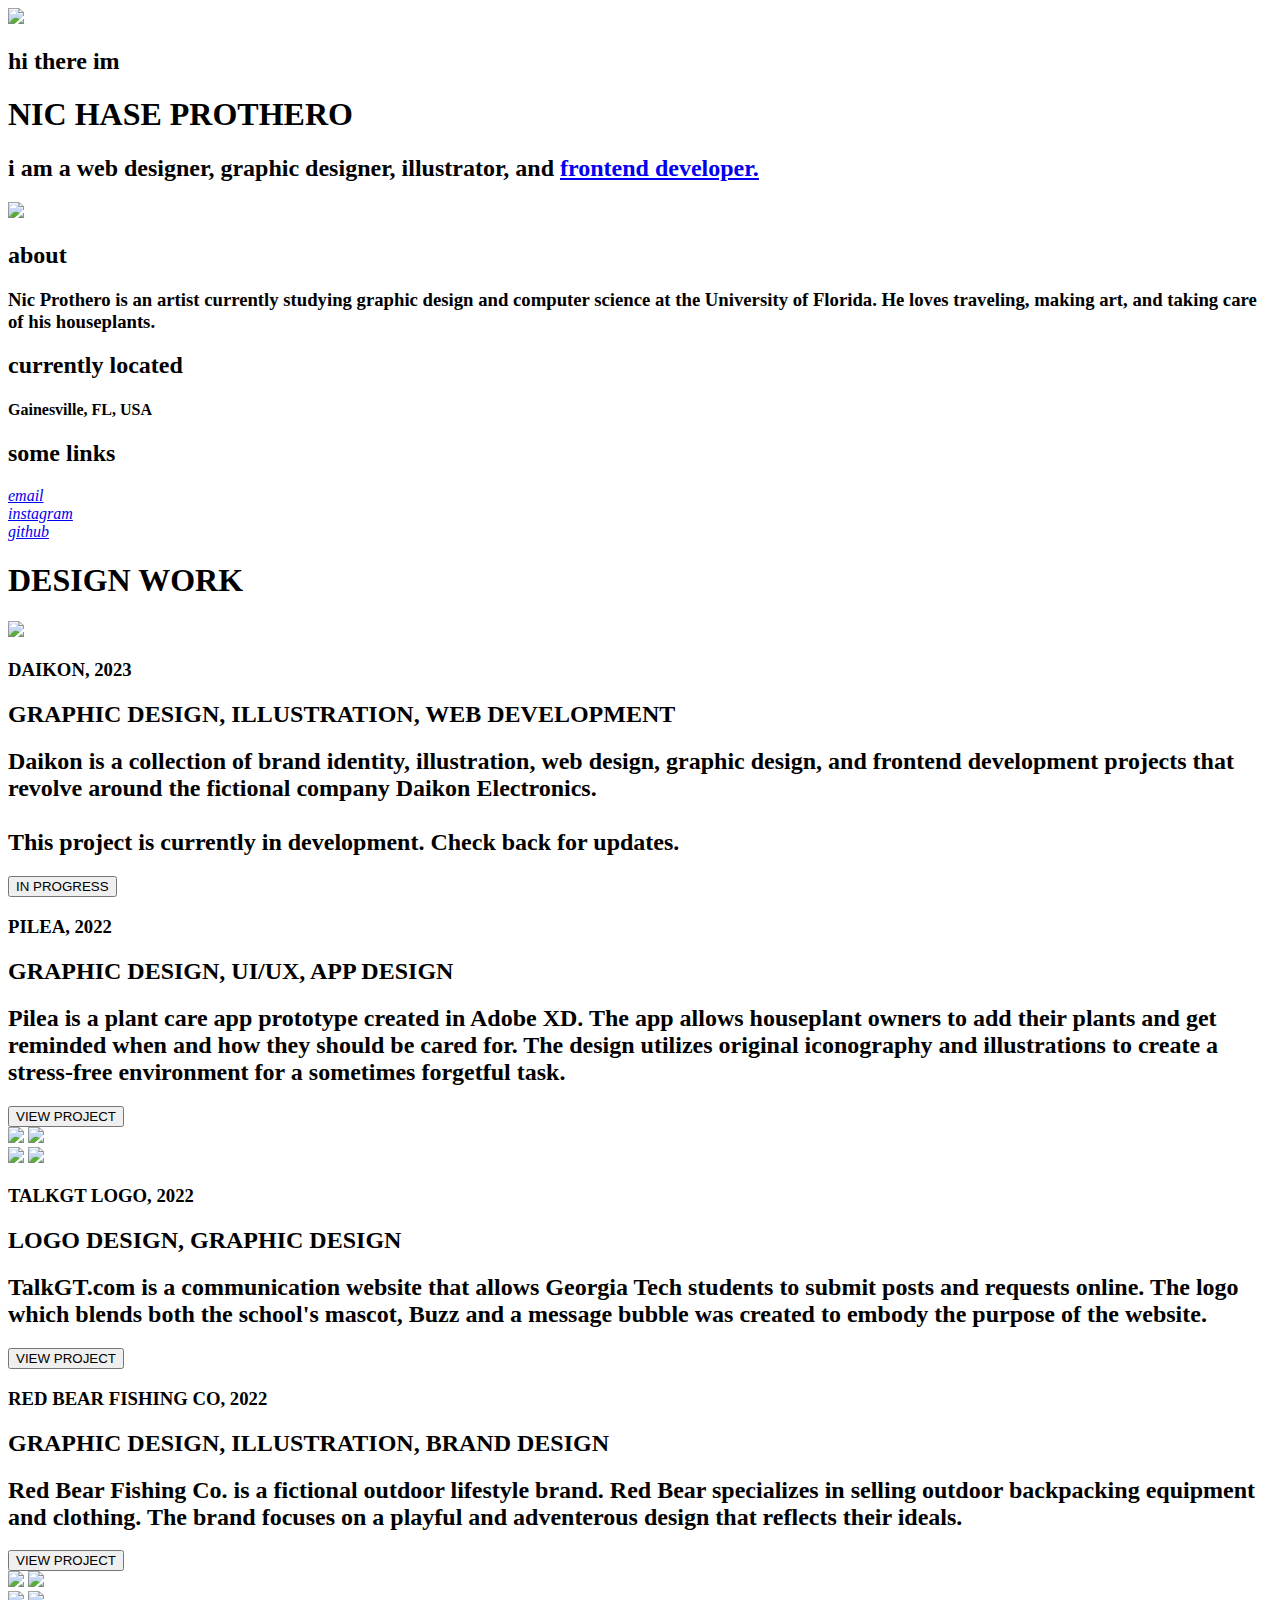
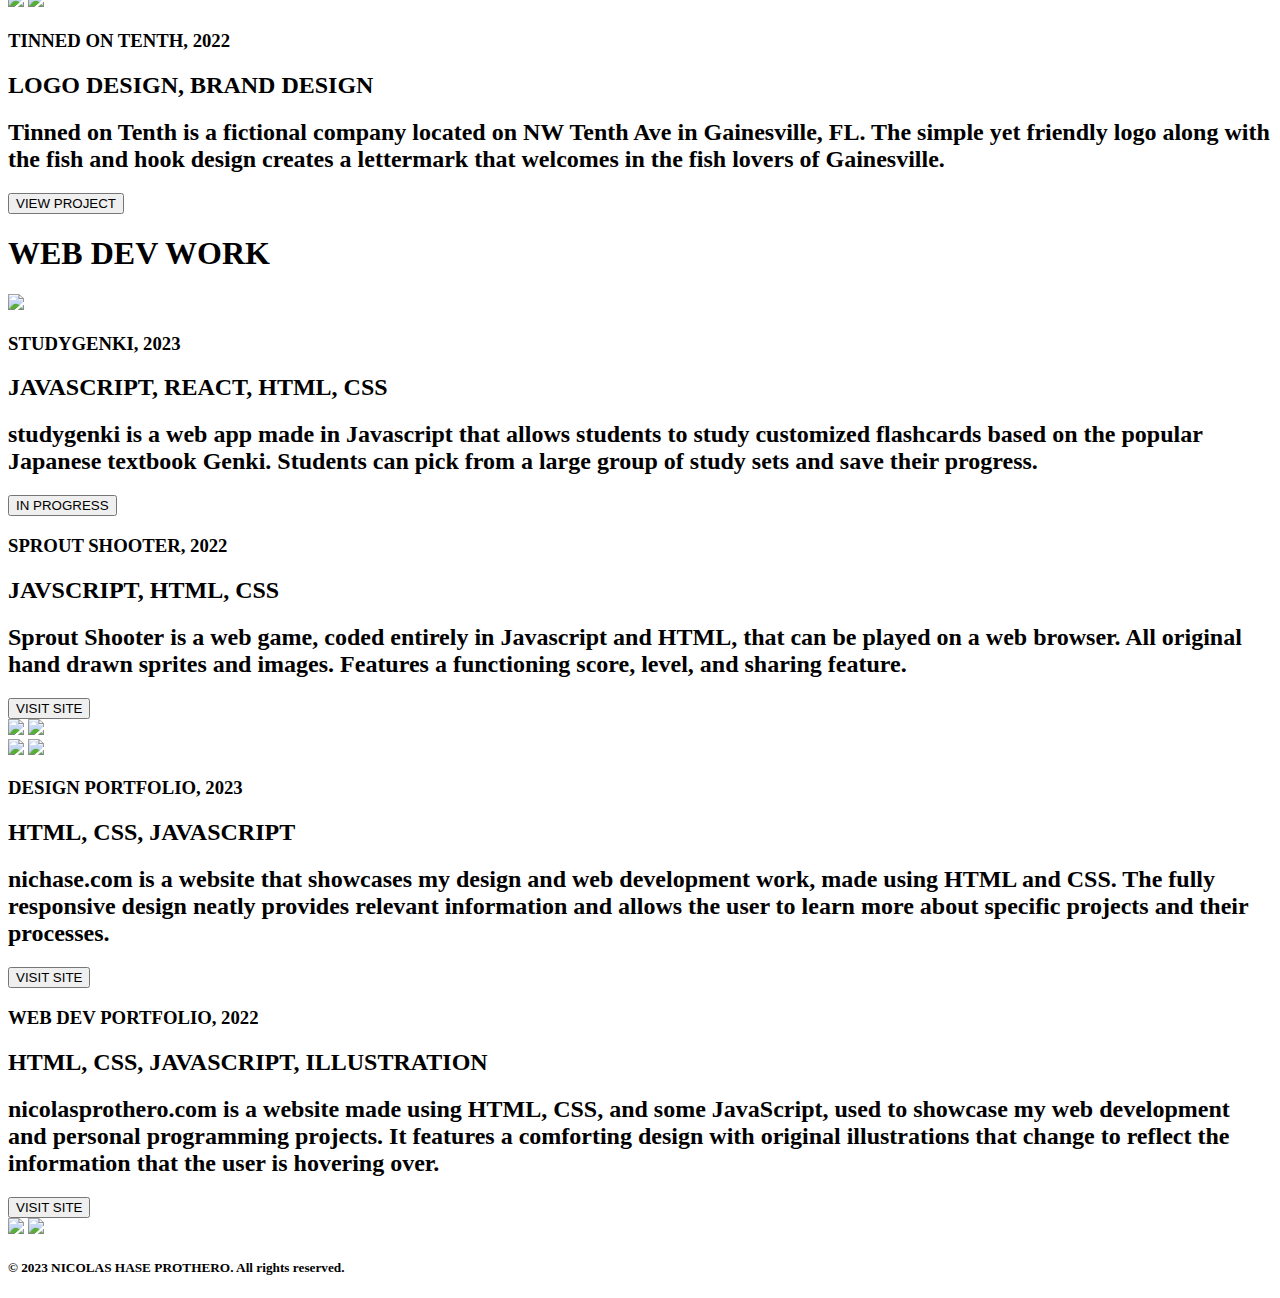
==== index.html @ 74b40b4b "Add files via upload" ====
<!DOCTYPE html>
<html lang="en">
    <head>
        <meta name="viewport" content="width=device-width, initial-scale=1.0">
        <meta charset="UTF-8">
        <link rel="stylesheet" href="https://use.typekit.net/yju3fsj.css">

        <!-- INFORMATION -->
        <title>Nic Prothero</title>
        <meta name="description" content="Nic Hase's Portfolio">
        <meta name="author" content="Nicolas Prothero">

        <!-- FAVICON -->
        <link rel="icon" type="image/x-icon" href="img/logo.png">
        <!--<link rel="icon" type="img/ico" href="img/favicon.ico"> -->

        <!-- STYLE SHEET -->
        <link rel="stylesheet" href="https://use.typekit.net/xxp4toq.css">
        <link rel="stylesheet" href="style.css">
    </head>
    <main>
        <header>
            <img src="img/logo.png" id="logoIcon">
        </header>
        <section id="wholePage">
            <section id="frontPage">
                <div id="aroundImage">
                    <span id="onLeft">
                        <h2>hi there im</h2>
                        <h1>NIC HASE PROTHERO</h1>
                    </span>
                    <span id="onRight">
                        <h2>i am a web designer, graphic designer, illustrator, and <a href="https://nicolasprothero.com/" target="_blank"><u>frontend developer.</u></a></h2>
                    </span>
                </div>
                <img src="/img/banner.jpg" id="bannerImage">
                <div id="aroundImageBottom">
                    <span id="onLeftBottom">
                        <h2><b>about</b></h2>
                        <h3>Nic Prothero is an artist currently studying <b>graphic design</b> and <b>computer science</b> at the University of Florida. He loves traveling, making art, and taking care of his houseplants.</h3>
                    </span>
                    <span id="onMiddleBottom">
                        <h2><b>currently located</b></h2>
                        <h4>Gainesville, FL, USA</h4>
                    </span>
                    <span id="onRightBottom">
                        <h2><b>some links</b></h2>
                        <a id="contactText" href="mailto:contact@nicolasprothero.com"><i>email</i></a><br>
                        <a id="contactText" href="https://www.instagram.com/nic_hase/" target="_blank"><i>instagram</i></a><br>
                        <a id="contactText" href="https://www.github.com/nicolasprothero" target="_blank"><i>github</i></a>
                    </span>
                </div>
            </section>
            <section id="workPage">
                <h1 style="position:relative">DESIGN WORK</h1>
                <div id="workLeft">
                    <img src="/img/daikon.png" id="workImage">
                    <div id="workInformation">
                        <h3 id = "workTitle">DAIKON, 2023</h3>
                        <h2 id ="workTopics">GRAPHIC DESIGN, ILLUSTRATION, WEB DEVELOPMENT</h2>
                        <h2 id ="workText"><b>Daikon</b> is a collection of brand identity, illustration, web design, graphic design, and frontend development projects that revolve around the fictional company Daikon Electronics.<br><br>This project is currently in development. Check back for updates.</h2>
                        <button id="inProgess">IN PROGRESS</button>
                    </div>
                </div>
                <div id="workRight">
                    <div id="workInformation">
                        <h3 id = "workTitle">PILEA, 2022</h3>
                        <h2 id ="workTopics">GRAPHIC DESIGN, UI/UX, APP DESIGN</h2>
                        <h2 id ="workText"><b>Pilea</b> is a plant care app prototype created in Adobe XD. The app allows houseplant owners to add their plants and get reminded when and how they should be cared for. The design utilizes original iconography and illustrations to create a stress-free environment for a sometimes forgetful task.</h2>
                        <a href="/projects/pilea.html"><button id="workingButton">VIEW PROJECT</button></a>
                    </div>
                    <img src="/img/frame.png" id="frame">
                    <img src="/img/pilea.png" id="workImage">
                </div>
                <div id="workLeft">
                    <img src="/img/frame.png" id="frame">
                    <img src="/img/talkGT.png" id="workImage">
                    <div id="workInformation">
                        <h3 id = "workTitle">TALKGT LOGO, 2022</h3>
                        <h2 id ="workTopics">LOGO DESIGN, GRAPHIC DESIGN</h2>
                        <h2 id ="workText"><b>TalkGT.com</b> is a communication website that allows Georgia Tech students to submit posts and requests online. The logo which blends both the school's mascot, Buzz and a message bubble was created to embody the purpose of the website.</h2>
                        <a href="/projects/talkGT.html"><button id="workingButton">VIEW PROJECT</button></a>
                    </div>
                </div>
                <div id="workRight">
                    <div id="workInformation">
                        <h3 id = "workTitle">RED BEAR FISHING CO, 2022</h3>
                        <h2 id ="workTopics">GRAPHIC DESIGN, ILLUSTRATION, BRAND DESIGN</h2>
                        <h2 id ="workText"><b>Red Bear Fishing Co.</b> is a fictional outdoor lifestyle brand. Red Bear specializes in selling outdoor backpacking equipment and clothing. The brand focuses on a playful and adventerous design that reflects their ideals.</h2>
                        <a href="/projects/redBear.html"><button id="workingButton">VIEW PROJECT</button></a>
                    </div>
                    <img src="/img/frame.png" id="frame">
                    <img src="/img/redBear.png" id="workImage">
                </div>
                <div id="workLeft">
                    <img src="/img/frame.png" id="frame">
                    <img src="/img/tinnedOnTenth.png" id="workImage">
                    <div id="workInformation">
                        <h3 id = "workTitle">TINNED ON TENTH, 2022</h3>
                        <h2 id ="workTopics">LOGO DESIGN, BRAND DESIGN</h2>
                        <h2 id ="workText"><b>Tinned on Tenth</b> is a fictional company located on NW Tenth Ave in Gainesville, FL. The simple yet friendly logo along with the fish and hook design creates a lettermark that welcomes in the fish lovers of Gainesville.</h2>
                        <a href="/projects/tinnedOnTenth.html"><button id="workingButton">VIEW PROJECT</button></a>
                    </div>
                </div>
            </section>
            <section id="workPage">
                <h1 style="position:relative">WEB DEV WORK</h1>
                <div id="workLeft">
                    <img src="/img/studyGenki.png" id="workImage">
                    <div id="workInformation">
                        <h3 id = "workTitle">STUDYGENKI, 2023</h3>
                        <h2 id ="workTopics">JAVASCRIPT, REACT, HTML, CSS</h2>
                        <h2 id ="workText"><b>studygenki</b> is a web app made in Javascript that allows students to study customized flashcards based on the popular Japanese textbook Genki. Students can pick from a large group of study sets and save their progress.</h2>
                        <button id="inProgess">IN PROGRESS</button>
                    </div>
                </div>
                <div id="workRight">
                    <div id="workInformation">
                        <h3 id = "workTitle">SPROUT SHOOTER, 2022</h3>
                        <h2 id ="workTopics"> JAVSCRIPT, HTML, CSS</h2>
                        <h2 id ="workText"><b>Sprout Shooter</b> is a web game, coded entirely in Javascript and HTML, that can be played on a web browser. All original hand drawn sprites and images. Features a functioning score, level, and sharing feature.</h2>
                        <a href="https://sproutshooter.com/" target="_blank"><button id="workingButton">VISIT SITE</button></a>
                    </div>
                    <img src="/img/frame.png" id="frame">
                    <img src="/img/sproutShooter.png" id="workImage">
                </div>
                <div id="workLeft">
                    <img src="/img/frame.png" id="frame">
                    <img src="/img/nicHase.png" id="workImage">
                    <div id="workInformation">
                        <h3 id = "workTitle">DESIGN PORTFOLIO, 2023</h3>
                        <h2 id ="workTopics">HTML, CSS, JAVASCRIPT</h2>
                        <h2 id ="workText"><b>nichase.com</b> is a website that showcases my design and web development work, made using HTML and CSS. The fully responsive design neatly provides relevant information and allows the user to learn more about specific projects and their processes.</h2>
                        <a href="https://nichase.com/" target="_blank"><button id="workingButton">VISIT SITE</button></a>
                    </div>
                </div>
                <div id="workRight">
                    <div id="workInformation">
                        <h3 id = "workTitle">WEB DEV PORTFOLIO, 2022</h3>
                        <h2 id ="workTopics">HTML, CSS, JAVASCRIPT, ILLUSTRATION</h2>
                        <h2 id ="workText"><b>nicolasprothero.com</b> is a website made using HTML, CSS, and some JavaScript, used to showcase my web development and personal programming projects. It features a comforting design with original illustrations that change to reflect the information that the user is hovering over.</h2>
                        <a href="https://nicolasprothero.com/" target="_blank"><button id="workingButton">VISIT SITE</button></a>
                    </div>
                    <img src="/img/frame.png" id="frame">
                    <img src="/img/programming.png" id="workImage">
                </div>
                <!-- <a href="/webdev.html"><h3 id = "moreWorkTitle">ARCHIVED WEB DEV WORK</h3></a> -->
            </section>
        </section>
        <section id="footerPage">
            <h5>© 2023 NICOLAS HASE PROTHERO. All rights reserved.</h5>
        </section>
    </main>
</html>
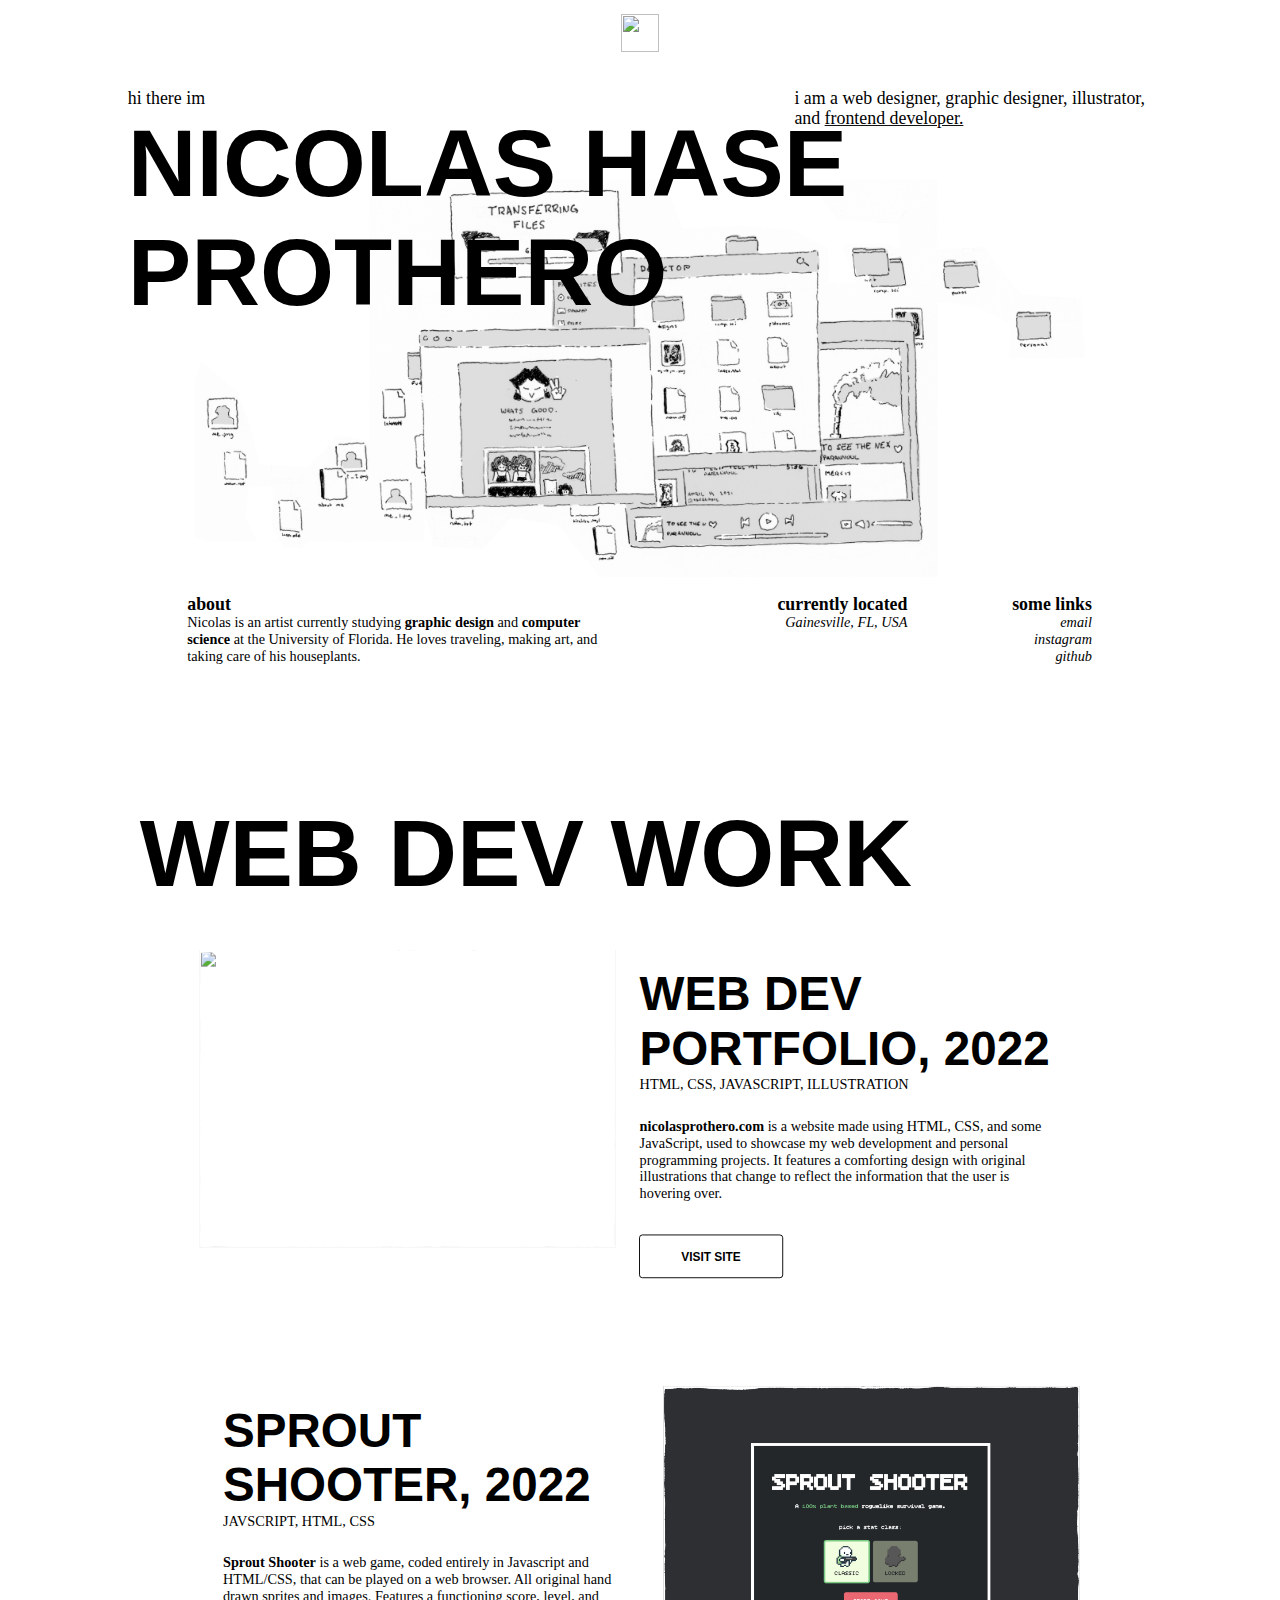
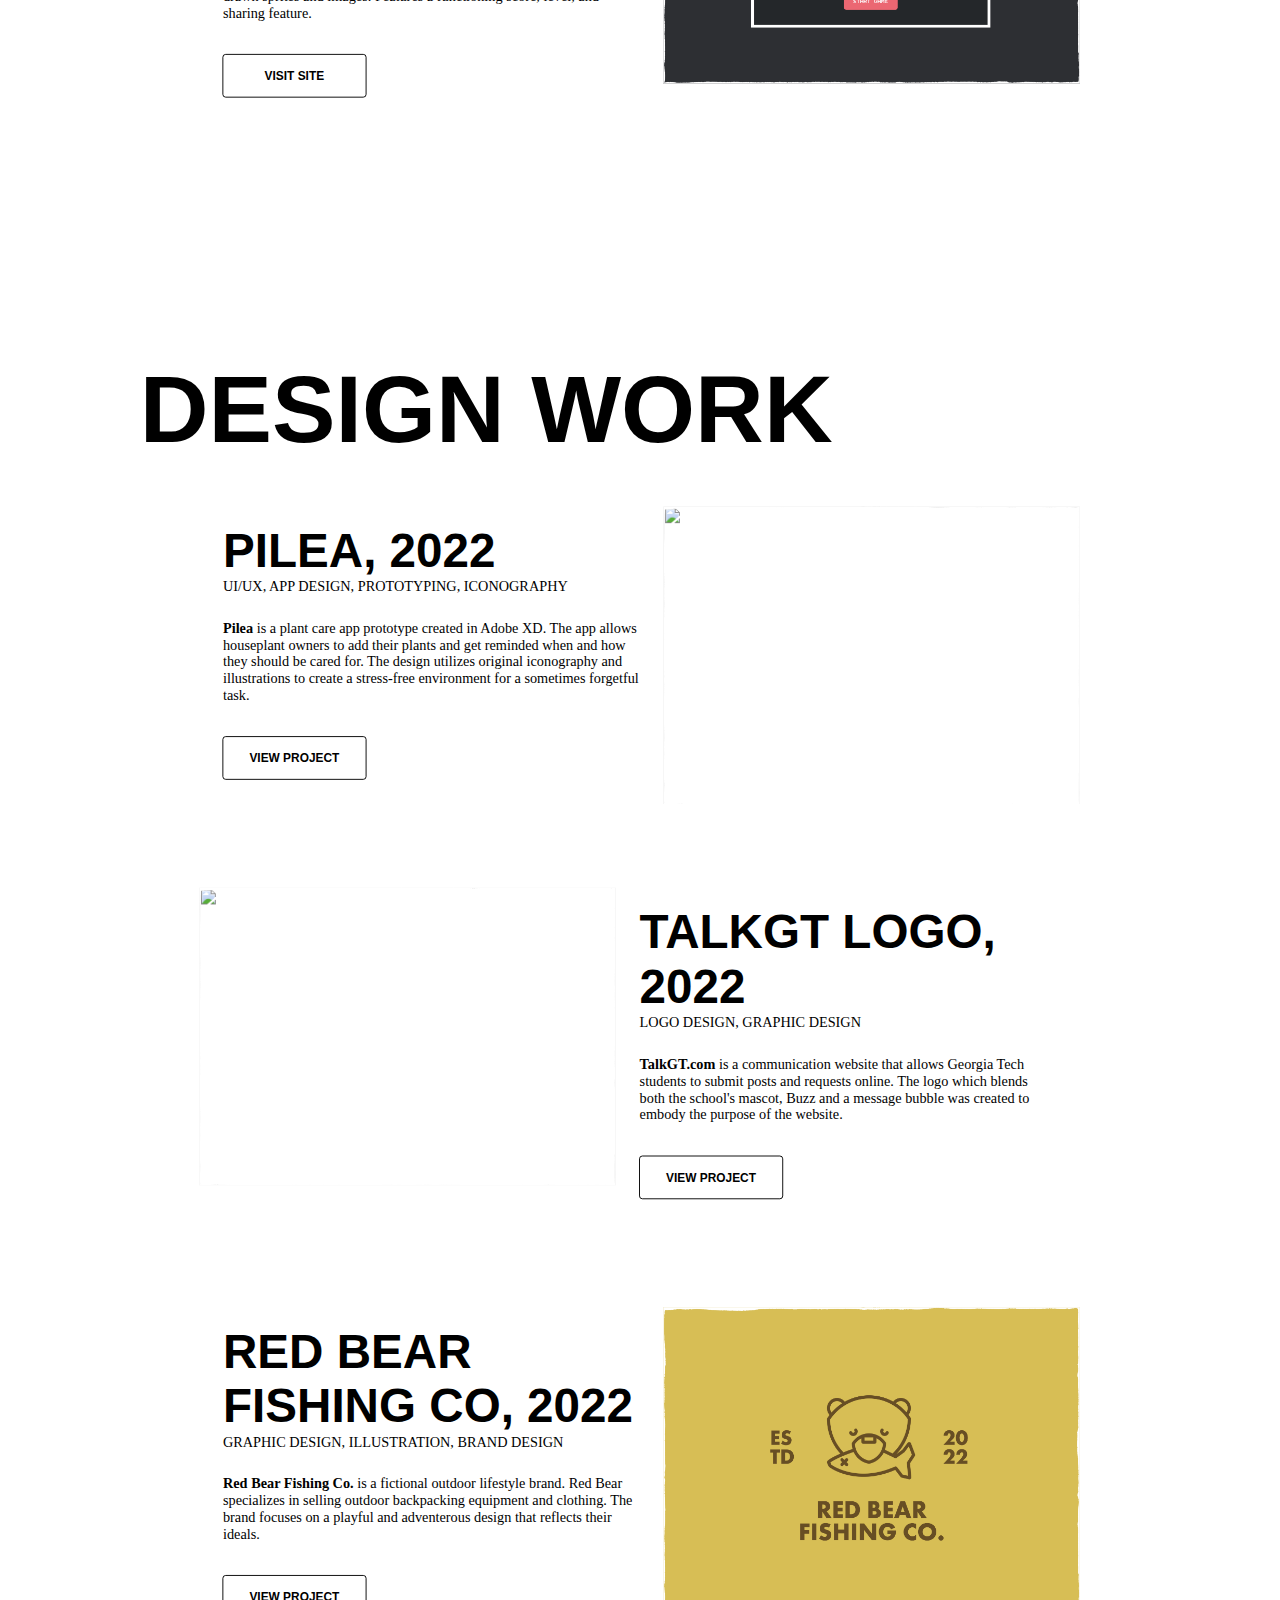
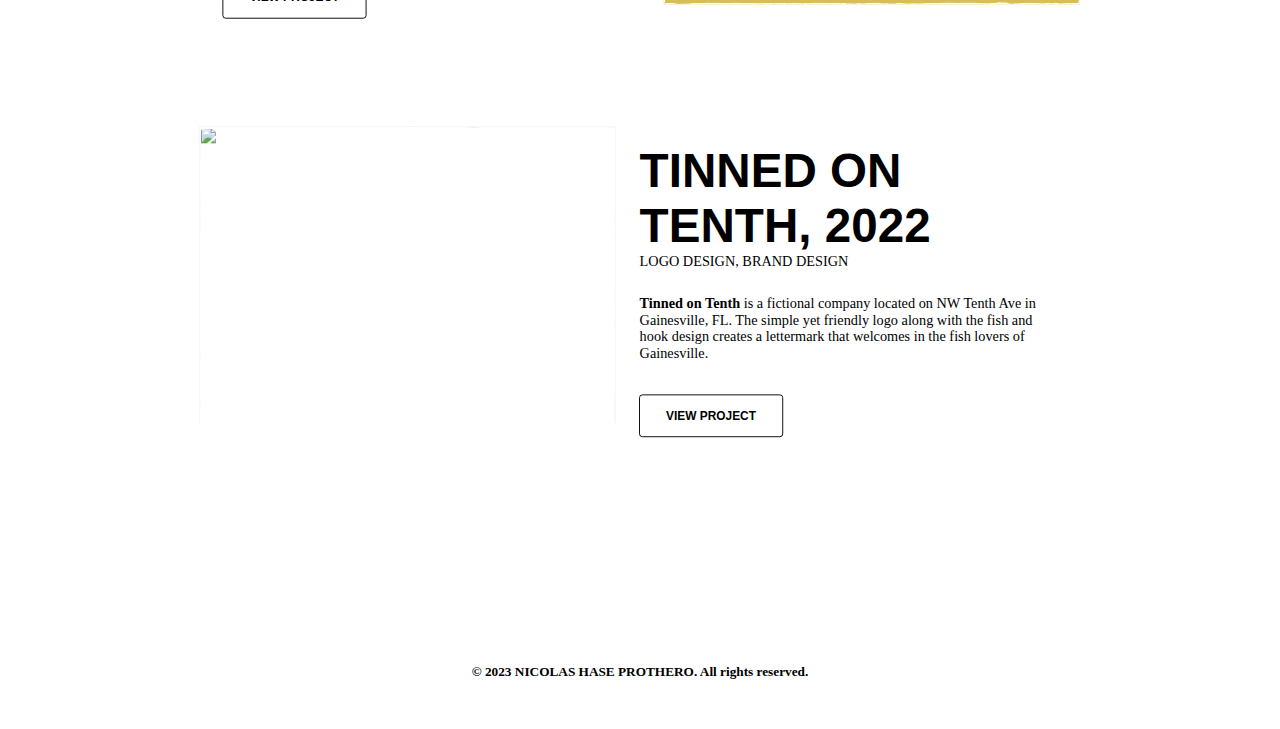
==== commit c424197d: "added mobile friendly banner" ====
--- a/index.html
+++ b/index.html
@@ -6,7 +6,7 @@
         <link rel="stylesheet" href="https://use.typekit.net/yju3fsj.css">
 
         <!-- INFORMATION -->
-        <title>Nic Prothero</title>
+        <title>NIC HASE PROTHERO</title>
         <meta name="description" content="Nic Hase's Portfolio">
         <meta name="author" content="Nicolas Prothero">
 
@@ -20,28 +20,29 @@
     </head>
     <main>
         <header>
-            <img src="img/logo.png" id="logoIcon">
+            <img src="img/logo.png" id="logoIcon" onclick="window.scrollTo({top: 0, behavior: 'smooth'});">
         </header>
         <section id="wholePage">
             <section id="frontPage">
                 <div id="aroundImage">
                     <span id="onLeft">
-                        <h2>hi there im</h2>
-                        <h1>NIC HASE PROTHERO</h1>
+                        <h2 id="smallHi">hi there im</h2>
+                        <h1 id="bigName">NICOLAS HASE PROTHERO</h1>
                     </span>
                     <span id="onRight">
-                        <h2>i am a web designer, graphic designer, illustrator, and <a href="https://nicolasprothero.com/" target="_blank"><u>frontend developer.</u></a></h2>
+                        <h2 id="smallIntro">i am a web designer, graphic designer, illustrator, and <a href="https://nicolasprothero.com/" target="_blank"><u>frontend developer.</u></a></h2>
                     </span>
                 </div>
-                <img src="/img/banner.jpg" id="bannerImage">
+                <img src="img/BannerOct23.png" id="bannerImage">
+                <img src="img/bannerMobile.png" id="bannerImageMobile">
                 <div id="aroundImageBottom">
                     <span id="onLeftBottom">
                         <h2><b>about</b></h2>
-                        <h3>Nic Prothero is an artist currently studying <b>graphic design</b> and <b>computer science</b> at the University of Florida. He loves traveling, making art, and taking care of his houseplants.</h3>
+                        <h3>Nicolas is an artist currently studying <b>graphic design</b> and <b>computer science</b> at the University of Florida. He loves traveling, making art, and taking care of his houseplants.</h3>
                     </span>
                     <span id="onMiddleBottom">
                         <h2><b>currently located</b></h2>
-                        <h4>Gainesville, FL, USA</h4>
+                        <h4><i>Gainesville, FL, USA</i></h4>
                     </span>
                     <span id="onRightBottom">
                         <h2><b>some links</b></h2>
@@ -51,101 +52,146 @@
                     </span>
                 </div>
             </section>
-            <section id="workPage">
-                <h1 style="position:relative">DESIGN WORK</h1>
-                <div id="workLeft">
-                    <img src="/img/daikon.png" id="workImage">
-                    <div id="workInformation">
-                        <h3 id = "workTitle">DAIKON, 2023</h3>
-                        <h2 id ="workTopics">GRAPHIC DESIGN, ILLUSTRATION, WEB DEVELOPMENT</h2>
-                        <h2 id ="workText"><b>Daikon</b> is a collection of brand identity, illustration, web design, graphic design, and frontend development projects that revolve around the fictional company Daikon Electronics.<br><br>This project is currently in development. Check back for updates.</h2>
-                        <button id="inProgess">IN PROGRESS</button>
-                    </div>
-                </div>
-                <div id="workRight">
-                    <div id="workInformation">
-                        <h3 id = "workTitle">PILEA, 2022</h3>
-                        <h2 id ="workTopics">GRAPHIC DESIGN, UI/UX, APP DESIGN</h2>
-                        <h2 id ="workText"><b>Pilea</b> is a plant care app prototype created in Adobe XD. The app allows houseplant owners to add their plants and get reminded when and how they should be cared for. The design utilizes original iconography and illustrations to create a stress-free environment for a sometimes forgetful task.</h2>
-                        <a href="/projects/pilea.html"><button id="workingButton">VIEW PROJECT</button></a>
-                    </div>
-                    <img src="/img/frame.png" id="frame">
-                    <img src="/img/pilea.png" id="workImage">
-                </div>
-                <div id="workLeft">
-                    <img src="/img/frame.png" id="frame">
-                    <img src="/img/talkGT.png" id="workImage">
-                    <div id="workInformation">
-                        <h3 id = "workTitle">TALKGT LOGO, 2022</h3>
-                        <h2 id ="workTopics">LOGO DESIGN, GRAPHIC DESIGN</h2>
-                        <h2 id ="workText"><b>TalkGT.com</b> is a communication website that allows Georgia Tech students to submit posts and requests online. The logo which blends both the school's mascot, Buzz and a message bubble was created to embody the purpose of the website.</h2>
-                        <a href="/projects/talkGT.html"><button id="workingButton">VIEW PROJECT</button></a>
-                    </div>
-                </div>
-                <div id="workRight">
-                    <div id="workInformation">
-                        <h3 id = "workTitle">RED BEAR FISHING CO, 2022</h3>
-                        <h2 id ="workTopics">GRAPHIC DESIGN, ILLUSTRATION, BRAND DESIGN</h2>
-                        <h2 id ="workText"><b>Red Bear Fishing Co.</b> is a fictional outdoor lifestyle brand. Red Bear specializes in selling outdoor backpacking equipment and clothing. The brand focuses on a playful and adventerous design that reflects their ideals.</h2>
-                        <a href="/projects/redBear.html"><button id="workingButton">VIEW PROJECT</button></a>
-                    </div>
-                    <img src="/img/frame.png" id="frame">
-                    <img src="/img/redBear.png" id="workImage">
-                </div>
-                <div id="workLeft">
-                    <img src="/img/frame.png" id="frame">
-                    <img src="/img/tinnedOnTenth.png" id="workImage">
-                    <div id="workInformation">
-                        <h3 id = "workTitle">TINNED ON TENTH, 2022</h3>
-                        <h2 id ="workTopics">LOGO DESIGN, BRAND DESIGN</h2>
-                        <h2 id ="workText"><b>Tinned on Tenth</b> is a fictional company located on NW Tenth Ave in Gainesville, FL. The simple yet friendly logo along with the fish and hook design creates a lettermark that welcomes in the fish lovers of Gainesville.</h2>
-                        <a href="/projects/tinnedOnTenth.html"><button id="workingButton">VIEW PROJECT</button></a>
-                    </div>
-                </div>
-            </section>
-            <section id="workPage">
-                <h1 style="position:relative">WEB DEV WORK</h1>
-                <div id="workLeft">
-                    <img src="/img/studyGenki.png" id="workImage">
-                    <div id="workInformation">
-                        <h3 id = "workTitle">STUDYGENKI, 2023</h3>
-                        <h2 id ="workTopics">JAVASCRIPT, REACT, HTML, CSS</h2>
-                        <h2 id ="workText"><b>studygenki</b> is a web app made in Javascript that allows students to study customized flashcards based on the popular Japanese textbook Genki. Students can pick from a large group of study sets and save their progress.</h2>
-                        <button id="inProgess">IN PROGRESS</button>
-                    </div>
-                </div>
-                <div id="workRight">
-                    <div id="workInformation">
-                        <h3 id = "workTitle">SPROUT SHOOTER, 2022</h3>
-                        <h2 id ="workTopics"> JAVSCRIPT, HTML, CSS</h2>
-                        <h2 id ="workText"><b>Sprout Shooter</b> is a web game, coded entirely in Javascript and HTML, that can be played on a web browser. All original hand drawn sprites and images. Features a functioning score, level, and sharing feature.</h2>
-                        <a href="https://sproutshooter.com/" target="_blank"><button id="workingButton">VISIT SITE</button></a>
-                    </div>
-                    <img src="/img/frame.png" id="frame">
-                    <img src="/img/sproutShooter.png" id="workImage">
-                </div>
-                <div id="workLeft">
-                    <img src="/img/frame.png" id="frame">
-                    <img src="/img/nicHase.png" id="workImage">
-                    <div id="workInformation">
-                        <h3 id = "workTitle">DESIGN PORTFOLIO, 2023</h3>
-                        <h2 id ="workTopics">HTML, CSS, JAVASCRIPT</h2>
-                        <h2 id ="workText"><b>nichase.com</b> is a website that showcases my design and web development work, made using HTML and CSS. The fully responsive design neatly provides relevant information and allows the user to learn more about specific projects and their processes.</h2>
-                        <a href="https://nichase.com/" target="_blank"><button id="workingButton">VISIT SITE</button></a>
-                    </div>
-                </div>
-                <div id="workRight">
-                    <div id="workInformation">
-                        <h3 id = "workTitle">WEB DEV PORTFOLIO, 2022</h3>
-                        <h2 id ="workTopics">HTML, CSS, JAVASCRIPT, ILLUSTRATION</h2>
-                        <h2 id ="workText"><b>nicolasprothero.com</b> is a website made using HTML, CSS, and some JavaScript, used to showcase my web development and personal programming projects. It features a comforting design with original illustrations that change to reflect the information that the user is hovering over.</h2>
-                        <a href="https://nicolasprothero.com/" target="_blank"><button id="workingButton">VISIT SITE</button></a>
-                    </div>
-                    <img src="/img/frame.png" id="frame">
-                    <img src="/img/programming.png" id="workImage">
-                </div>
-                <!-- <a href="/webdev.html"><h3 id = "moreWorkTitle">ARCHIVED WEB DEV WORK</h3></a> -->
-            </section>
+            <div class="desktopWork">
+                <section id="workPage">
+                    <h1 style="position:relative">WEB DEV WORK</h1>
+                    <div id="workLeft">
+                        <img src="img/frame.png" id="frame">
+                        <img src="img/programming.png" id="workImage">
+                        <div id="workInformation">
+                            <h3 id = "workTitle">WEB DEV PORTFOLIO, 2022</h3>
+                            <h2 id ="workTopics">HTML, CSS, JAVASCRIPT, ILLUSTRATION</h2>
+                            <h2 id ="workText"><b>nicolasprothero.com</b> is a website made using HTML, CSS, and some JavaScript, used to showcase my web development and personal programming projects. It features a comforting design with original illustrations that change to reflect the information that the user is hovering over.</h2>
+                            <a href="https://nicolasprothero.com/" target="_blank"><button id="workingButton">VISIT SITE</button></a>
+                        </div>
+                    </div>
+                    <div id="workRight">
+                        <div id="workInformation">
+                            <h3 id = "workTitle">SPROUT SHOOTER, 2022</h3>
+                            <h2 id ="workTopics"> JAVSCRIPT, HTML, CSS</h2>
+                            <h2 id ="workText"><b>Sprout Shooter</b> is a web game, coded entirely in Javascript and HTML/CSS, that can be played on a web browser. All original hand drawn sprites and images. Features a functioning score, level, and sharing feature.</h2>
+                            <a href="https://sproutshooter.com/" target="_blank"><button id="workingButton">VISIT SITE</button></a>
+                        </div>
+                        <img src="img/frame.png" id="frame">
+                        <img src="img/sproutShooter.png" id="workImage">
+                    </div>
+                    <!-- <a href="/webdev.html"><h3 id = "moreWorkTitle">ARCHIVED WEB DEV WORK</h3></a> -->
+                </section>
+                <section id="workPage">
+                    <h1 style="position:relative">DESIGN WORK</h1>
+                    <div id="workRight">
+                        <div id="workInformation">
+                            <h3 id = "workTitle">PILEA, 2022</h3>
+                            <h2 id ="workTopics">UI/UX, APP DESIGN, PROTOTYPING, ICONOGRAPHY</h2>
+                            <h2 id ="workText"><b>Pilea</b> is a plant care app prototype created in Adobe XD. The app allows houseplant owners to add their plants and get reminded when and how they should be cared for. The design utilizes original iconography and illustrations to create a stress-free environment for a sometimes forgetful task.</h2>
+                            <a href="/projects/pilea.html"><button id="workingButton">VIEW PROJECT</button></a>
+                        </div>
+                        <img src="img/frame.png" id="frame">
+                        <img src="img/pilea.png" id="workImage">
+                    </div>
+                    <div id="workLeft">
+                        <img src="img/frame.png" id="frame">
+                        <img src="img/talkGT.png" id="workImage">
+                        <div id="workInformation">
+                            <h3 id = "workTitle">TALKGT LOGO, 2022</h3>
+                            <h2 id ="workTopics">LOGO DESIGN, GRAPHIC DESIGN</h2>
+                            <h2 id ="workText"><b>TalkGT.com</b> is a communication website that allows Georgia Tech students to submit posts and requests online. The logo which blends both the school's mascot, Buzz and a message bubble was created to embody the purpose of the website.</h2>
+                            <a href="/projects/talkGT.html"><button id="workingButton">VIEW PROJECT</button></a>
+                        </div>
+                    </div>
+                    <div id="workRight">
+                        <div id="workInformation">
+                            <h3 id = "workTitle">RED BEAR FISHING CO, 2022</h3>
+                            <h2 id ="workTopics">GRAPHIC DESIGN, ILLUSTRATION, BRAND DESIGN</h2>
+                            <h2 id ="workText"><b>Red Bear Fishing Co.</b> is a fictional outdoor lifestyle brand. Red Bear specializes in selling outdoor backpacking equipment and clothing. The brand focuses on a playful and adventerous design that reflects their ideals.</h2>
+                            <a href="/projects/redBear.html"><button id="workingButton">VIEW PROJECT</button></a>
+                        </div>
+                        <img src="img/frame.png" id="frame">
+                        <img src="img/redBear.png" id="workImage">
+                    </div>
+                    <div id="workLeft">
+                        <img src="img/frame.png" id="frame">
+                        <img src="img/tinnedOnTenth.png" id="workImage">
+                        <div id="workInformation">
+                            <h3 id = "workTitle">TINNED ON TENTH, 2022</h3>
+                            <h2 id ="workTopics">LOGO DESIGN, BRAND DESIGN</h2>
+                            <h2 id ="workText"><b>Tinned on Tenth</b> is a fictional company located on NW Tenth Ave in Gainesville, FL. The simple yet friendly logo along with the fish and hook design creates a lettermark that welcomes in the fish lovers of Gainesville.</h2>
+                            <a href="/projects/tinnedOnTenth.html"><button id="workingButton">VIEW PROJECT</button></a>
+                        </div>
+                    </div>
+                </section>
+            </div>
+
+            <div class="mobileWork">
+                <section id="workPage">
+                    <h1 style="position:relative">WEB DEV WORK</h1>
+                    <div id="workLeft">
+                        <img src="img/frame.png" id="frame">
+                        <img src="img/programming.png" id="workImage">
+                        <div id="workInformation">
+                            <h3 id = "workTitle">WEB DEV PORTFOLIO, 2022</h3>
+                            <h2 id ="workTopics">HTML, CSS, JAVASCRIPT, ILLUSTRATION</h2>
+                            <h2 id ="workText"><b>nicolasprothero.com</b> is a website made using HTML, CSS, and some JavaScript, used to showcase my web development and personal programming projects. It features a comforting design with original illustrations that change to reflect the information that the user is hovering over.</h2>
+                            <a href="https://nicolasprothero.com/" target="_blank"><button id="workingButton">VISIT SITE</button></a>
+                        </div>
+                    </div>
+                    <div id="workRight">
+                        <img src="img/frame.png" id="frame">
+                        <img src="img/sproutShooter.png" id="workImage">
+                        <div id="workInformation">
+                            <h3 id = "workTitle">SPROUT SHOOTER, 2022</h3>
+                            <h2 id ="workTopics"> JAVSCRIPT, HTML, CSS</h2>
+                            <h2 id ="workText"><b>Sprout Shooter</b> is a web game, coded entirely in Javascript and HTML/CSS, that can be played on a web browser. All original hand drawn sprites and images. Features a functioning score, level, and sharing feature.</h2>
+                            <a href="https://sproutshooter.com/" target="_blank"><button id="workingButton">VISIT SITE</button></a>
+                        </div>
+                    </div>
+                    <!-- <a href="/webdev.html"><h3 id = "moreWorkTitle">ARCHIVED WEB DEV WORK</h3></a> -->
+                </section>
+                <section id="workPage">
+                    <h1 style="position:relative">DESIGN WORK</h1>
+                    <div id="workRight">
+                        <img src="img/frame.png" id="frame">
+                        <img src="img/pilea.png" id="workImage">
+                        <div id="workInformation">
+                            <h3 id = "workTitle">PILEA, 2022</h3>
+                            <h2 id ="workTopics">UI/UX, APP DESIGN, PROTOTYPING, ICONOGRAPHY</h2>
+                            <h2 id ="workText"><b>Pilea</b> is a plant care app prototype created in Adobe XD. The app allows houseplant owners to add their plants and get reminded when and how they should be cared for. The design utilizes original iconography and illustrations to create a stress-free environment for a sometimes forgetful task.</h2>
+                            <a href="/projects/pilea.html"><button id="workingButton">VIEW PROJECT</button></a>
+                        </div>
+                    </div>
+                    <div id="workLeft">
+                        <img src="img/frame.png" id="frame">
+                        <img src="img/talkGT.png" id="workImage">
+                        <div id="workInformation">
+                            <h3 id = "workTitle">TALKGT LOGO, 2022</h3>
+                            <h2 id ="workTopics">LOGO DESIGN, GRAPHIC DESIGN</h2>
+                            <h2 id ="workText"><b>TalkGT.com</b> is a communication website that allows Georgia Tech students to submit posts and requests online. The logo which blends both the school's mascot, Buzz and a message bubble was created to embody the purpose of the website.</h2>
+                            <a href="/projects/talkGT.html"><button id="workingButton">VIEW PROJECT</button></a>
+                        </div>
+                    </div>
+                    <div id="workRight">
+                        <img src="img/frame.png" id="frame">
+                        <img src="img/redBear.png" id="workImage">
+                        <div id="workInformation">
+                            <h3 id = "workTitle">RED BEAR FISHING CO, 2022</h3>
+                            <h2 id ="workTopics">GRAPHIC DESIGN, ILLUSTRATION, BRAND DESIGN</h2>
+                            <h2 id ="workText"><b>Red Bear Fishing Co.</b> is a fictional outdoor lifestyle brand. Red Bear specializes in selling outdoor backpacking equipment and clothing. The brand focuses on a playful and adventerous design that reflects their ideals.</h2>
+                            <a href="/projects/redBear.html"><button id="workingButton">VIEW PROJECT</button></a>
+                        </div>
+                    </div>
+                    <div id="workLeft">
+                        <img src="img/frame.png" id="frame">
+                        <img src="img/tinnedOnTenth.png" id="workImage">
+                        <div id="workInformation">
+                            <h3 id = "workTitle">TINNED ON TENTH, 2022</h3>
+                            <h2 id ="workTopics">LOGO DESIGN, BRAND DESIGN</h2>
+                            <h2 id ="workText"><b>Tinned on Tenth</b> is a fictional company located on NW Tenth Ave in Gainesville, FL. The simple yet friendly logo along with the fish and hook design creates a lettermark that welcomes in the fish lovers of Gainesville.</h2>
+                            <a href="/projects/tinnedOnTenth.html"><button id="workingButton">VIEW PROJECT</button></a>
+                        </div>
+                    </div>
+                </section>
+            </div>
+
         </section>
         <section id="footerPage">
             <h5>© 2023 NICOLAS HASE PROTHERO. All rights reserved.</h5>
--- a/style.css
+++ b/style.css
@@ -0,0 +1,408 @@
+@font-face {
+    font-family: 'DMSans';
+    src: url('fonts/DMSans-VariableFont_opsz,wght.ttf') format('opentype');
+    font-weight: normal;
+    font-style: normal;
+}
+@font-face {
+    font-family: 'DMSans';
+    src: url('fonts/DMSans-VariableFont_opsz,wght.ttf') format('opentype');
+    font-weight: bold;
+    font-style: normal;
+}
+
+body {
+    margin: 0px;
+    font-family: "DMSans";
+    background-color: rgb(255, 255, 255);
+}
+
+h1 {
+    font-family: "trumpsoftpro", sans-serif;
+    font-weight: 700;
+    font-style: normal;
+    font-size: 8vw;
+    margin: 0px;
+    position: absolute;
+}
+
+h2 {
+    margin: 0px;
+    font-weight: normal;
+    font-size: 1.5vw;
+}
+
+h3 {
+    margin: 0px;
+    font-weight: normal;
+    font-size: 1.2vw;
+}
+
+h4 {
+    margin: 0px;
+    font-size: 1.2vw;
+    font-weight: normal;
+}
+
+header {
+    position: sticky;
+    padding: 1.5vh 0vw 1vh 0vw;
+    top: 0;
+    width: 100vw;
+    text-align: center;
+    z-index: 1;
+    background-color: rgb(255, 255, 255);
+}
+
+a {
+    text-decoration: none;
+    color: inherit;
+    cursor: pointer;
+}
+
+#logoIcon {
+    width: 3vw;
+    height: 3vw;
+}
+
+#wholePage {
+    padding: 0vh 3vw 0vh 3vw;
+}
+
+#contactText {
+    margin: 0px;
+    font-size: 1.2vw;
+    font-weight: normal;
+    text-decoration: none;
+    color: inherit
+}
+
+#bannerImage {
+    width: 80vw;
+    display: block;
+    margin: auto;
+}
+
+#frontPage {
+    padding: 0vh 2vw 1vh 2vw;
+    margin: auto;
+    scale: 93%;
+}
+
+#aroundImage {
+    height: 10vh;
+    padding: 0vh 2vw 1vh 2vw;
+    display: flex;
+    justify-content: space-between;
+}
+
+#aroundImageBottom {
+    height: 10vh;
+    padding: 2vh 7vw 1vh 7vw;
+    display: flex;
+    justify-content: space-between;
+}
+
+#onLeft {
+    width: 50vw;
+}
+
+#onRight {
+    width: 30vw;
+}
+
+#onLeftBottom {
+    width: 35vw;
+}
+
+#onMiddleBottom {
+    width: 20vw;
+    text-align: right;
+}
+
+#onRightBottom {
+    width: 10vw;
+    text-align: right;
+}
+
+#workPage {
+    padding: 5vh 5vw 5vh 5vw;
+    scale: 93%;
+}
+
+#workLeft {
+    padding: 5vh 5vw 5vh 5vw;
+    display: flex;
+}
+
+#workRight {
+    padding: 5vh 5vw 5vh 5vw;
+    display: flex;
+    justify-content: right;
+}
+
+#workImage {
+    width: 35vw;
+    height: 25vw;
+}
+
+#frame {
+    width: 35vw;
+    height: 25vw;
+    position: absolute;
+}
+
+#workInformation {
+    padding: 2vh 2vw 2vh 2vw;
+}
+
+#workTitle {
+    font-family: "trumpsoftpro", sans-serif;
+    font-weight: bold;
+    font-size: 4vw;
+}
+
+#moreWorkTitle {
+    font-family: "trumpsoftpro", sans-serif;
+    margin: 10vh 0vw 2vh 0vw;
+    font-weight: bold;
+    font-size: 4vw;
+    text-align: center;
+    text-decoration: underline;
+}
+
+#workTopics {
+    font-size: 1.2vw;
+}
+
+#workText {
+    padding: 3vh 0vw 3vh 0vw;
+    font-size: 1.2vw;
+}
+
+#footerPage {
+    bottom: 0;
+    padding:  3vh 3vw 3vh 3vw;
+    text-align: center;
+}
+
+button {
+    background-color: #ffffff;
+    width: 12vw;
+    height: 3.5vw;
+    border: none;
+    color: rgb(0, 0, 0);
+    font-weight: bold;
+    outline: 0.15vw solid black;
+    border-radius: 0.2vw;
+    text-align: center;
+    text-decoration: none;
+    display: inline-block;
+    font-size: 1vw;
+    margin: 1vh 0vw 1vh 0vw;
+    cursor: pointer;
+}
+
+#workingButton:hover{
+    color: rgb(255, 255, 255);
+    background-color: #000000;
+    outline: none;
+}
+
+#inProgess {
+    color: rgb(168, 168, 168);
+    outline: 0.15vw solid rgb(168, 168, 168);
+    cursor: default;
+}
+
+#projectHeader {
+    display: flex;
+    justify-content: space-between;
+    padding: 2vh 5vw 2vh 5vw;
+}
+
+#projectImportantText {
+    position: relative;
+    font-size: 200%;
+    padding: 5vh 5vw 0vh 5vw;
+}
+
+#projectTitle {
+    width: 50vw;
+}
+
+#projectInformation {
+    width: 50vw;
+    position: relative;
+}
+
+#projectText {
+    padding: 2vh 2vw 2vh 2vw;
+    position: absolute;
+    bottom: 0;
+    vertical-align: bottom;
+    font-size: 100%;
+}
+
+#projectLeft {
+    display: flex;
+    margin: 5vh 5vw 5vh 5vw;
+    padding: 5vh 5vw 5vh 5vw;
+}
+
+#projectLargeImage {
+    width: 80vw;
+    margin: 5vh auto 5vh auto;
+    display: block;
+}
+
+#projectSmallImage {
+    width: 25vw;
+    height: 25vw;
+}
+
+#projectSmallText {
+    padding: 5vh 5vw 5vh 5vw;
+    font-size: inherit;
+}
+
+#projectLargeText {
+    width: 50%;
+    margin: 7vh auto 7vh auto;
+    font-size: inherit;
+}
+
+.desktopWork {
+    display: none;
+}
+
+.mobileWork {
+    display: none;
+}
+
+#bannerImage {
+    display: none;
+}
+
+#bannerImageMobile {
+    display: none;
+    height: 30vh;
+    margin: auto;
+}
+
+.mobileWork{display: none;}       
+.desktopWork {display: block;}
+#bannerImage{display: block;}       
+#bannerImageMobile {display: none;}
+
+/** MOBILE DEVICE **/
+
+@media only screen and (max-width: 600px) {
+    .mobileWork {display: block;}
+    .desktopWork {display: none;}
+    #bannerImage{display: none;}       
+    #bannerImageMobile {display: block;}
+
+    h1 {
+        font-size: 12vw;
+    }
+
+    h2 {
+        font-size: 3vw;
+    }
+
+    h3 {
+        font-size: 2vw;
+    }
+
+    h4 {
+        font-size: 2vw;
+    }
+
+    h5 {
+        font-size: 2vw;
+    }
+    
+    #bannerImage {
+        width: 85vh;
+    }
+
+    #aroundImage {
+        height: 4vh;
+    }
+
+    #workTitle {
+        font-size: 6vw;
+    }
+
+    #workTopics {
+        font-size: 4vw;
+    }
+
+    #workText {
+        font-size: 3vw;
+    }
+
+    #smallIntro {
+        display: none;
+    }
+
+    header {
+        height: 3vh;
+    }
+
+    #logoIcon {
+        width: 5vw;
+        height: 5vw;
+    }
+
+    button {
+        background-color: #ffffff;
+        width: 25vw;
+        height: 7.25vw;
+        border: none;
+        color: rgb(0, 0, 0);
+        font-weight: bold;
+        outline: 0.3vw solid black;
+        border-radius: 0.2vw;
+        text-align: center;
+        text-decoration: none;
+        display: inline-block;
+        font-size: 2vw;
+        margin: 1vh 0vw 1vh 0vw;
+        cursor: pointer;
+    }
+
+    #contactText {
+        font-size: 2vw;
+    }
+
+    #bigName {
+        font-size: 12vw;
+        padding: 10px 0px 20px 0px;
+    }
+
+    #smallIntro {
+        font-size: 10px;
+    }
+
+    #onRight {
+        width: 70vw;
+    }
+
+    #workLeft {
+        display: block;
+    }
+    #workRight {
+        display: block;
+    }
+
+    #workImage {
+        width: 80vw;
+        height: auto;
+    }
+    #frame {
+        width: 80vw;
+        height: auto;
+    }
+}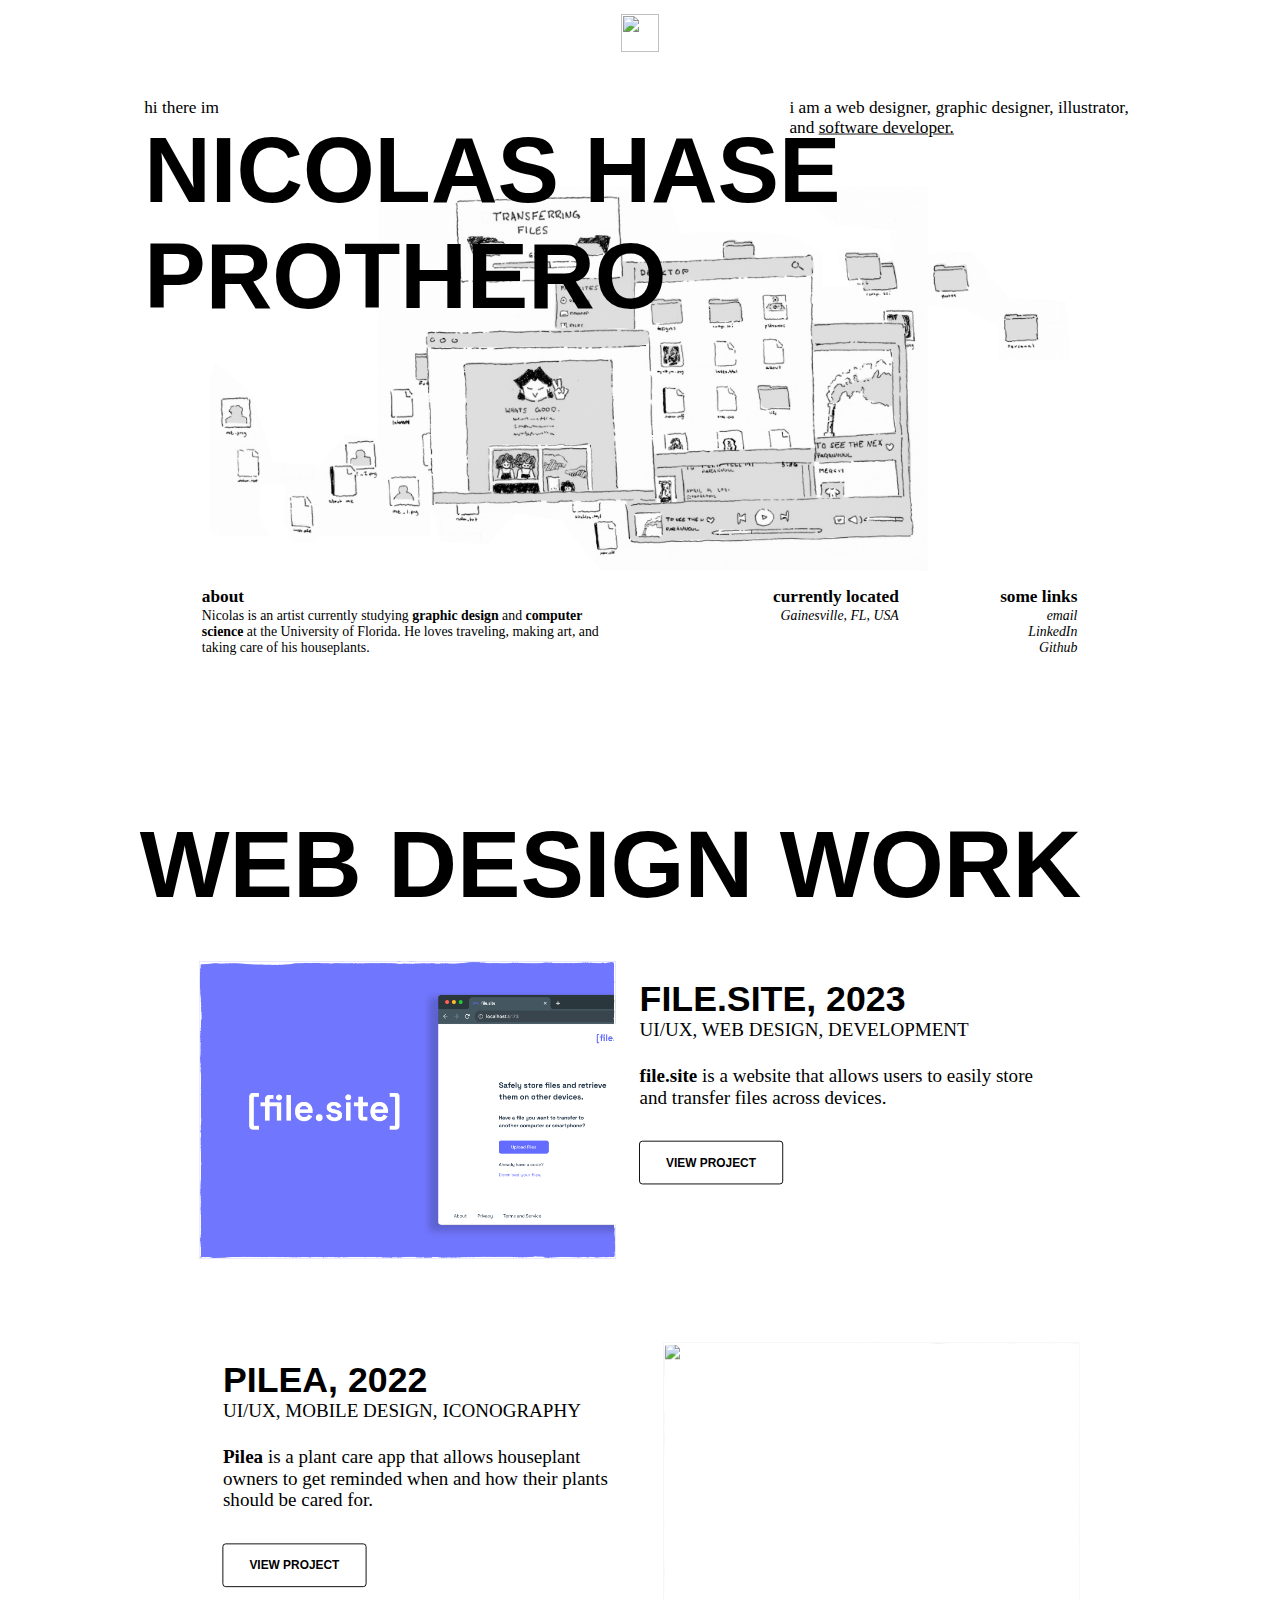
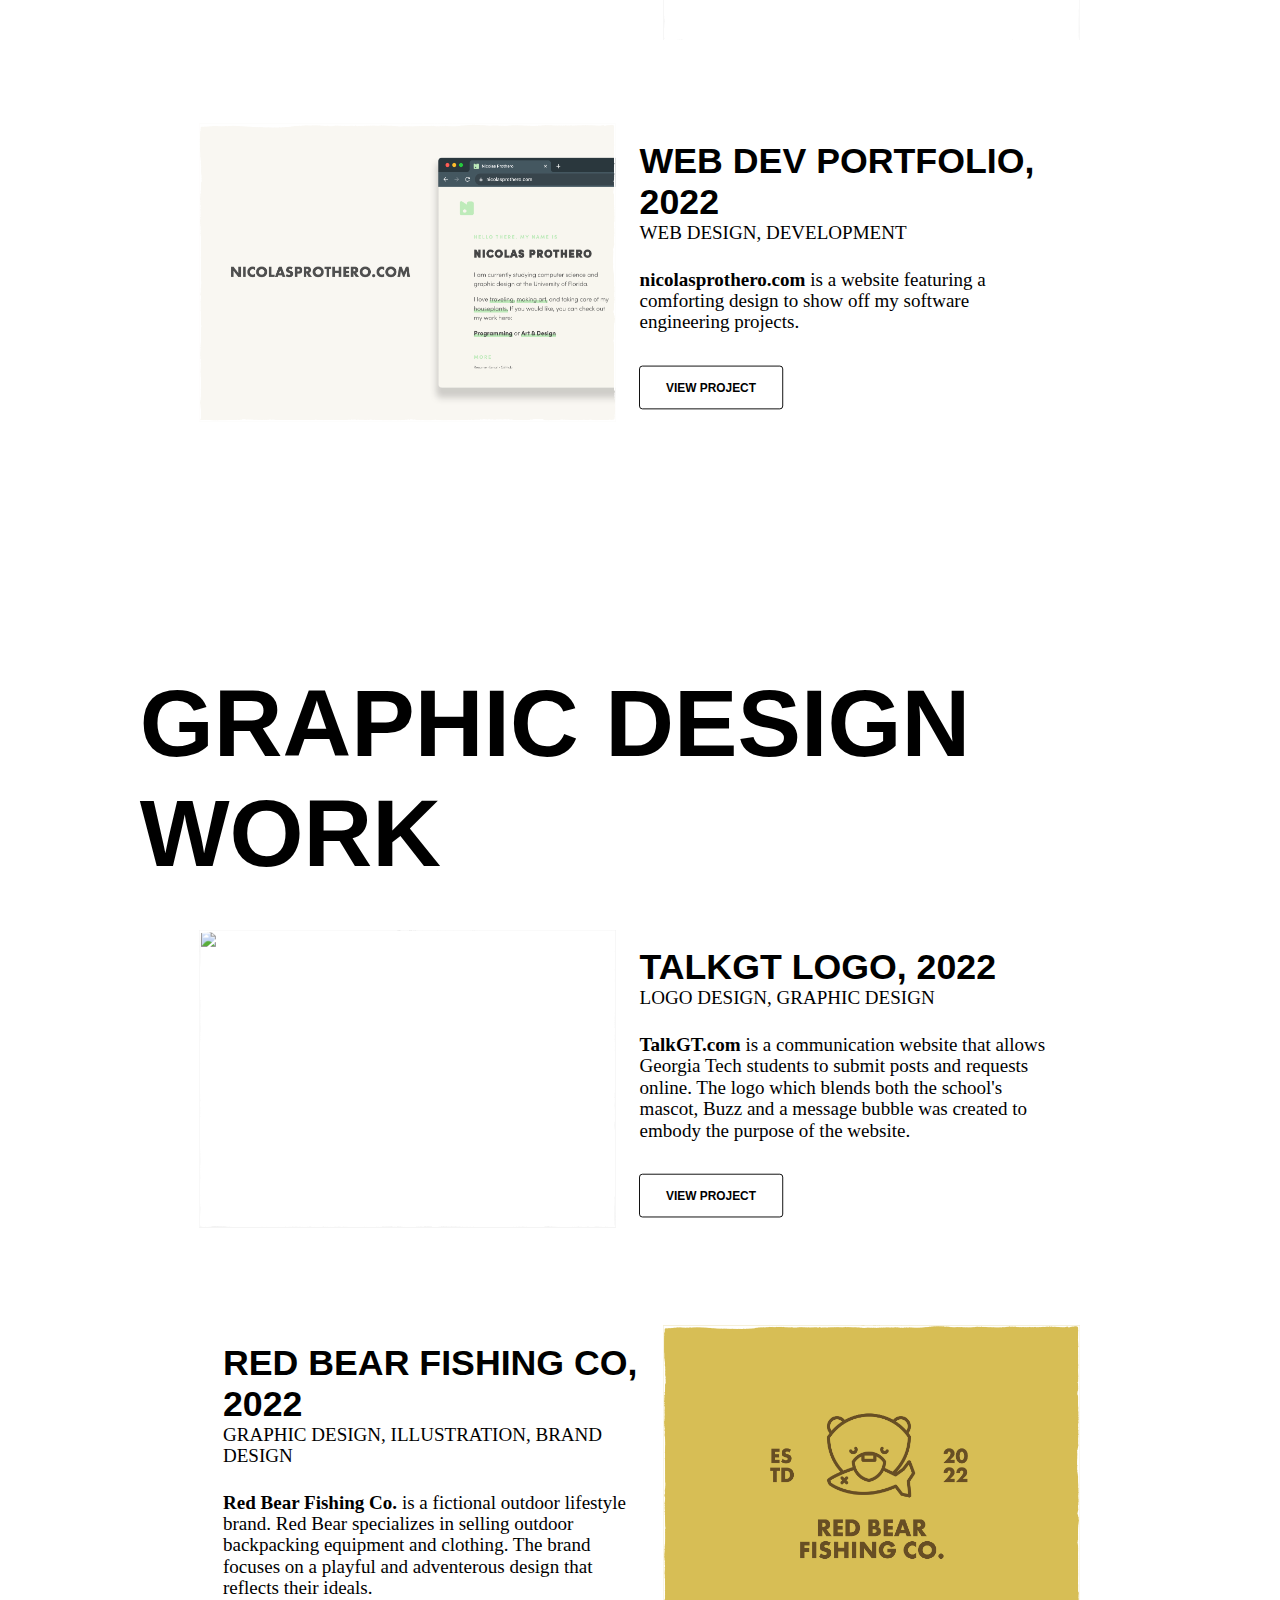
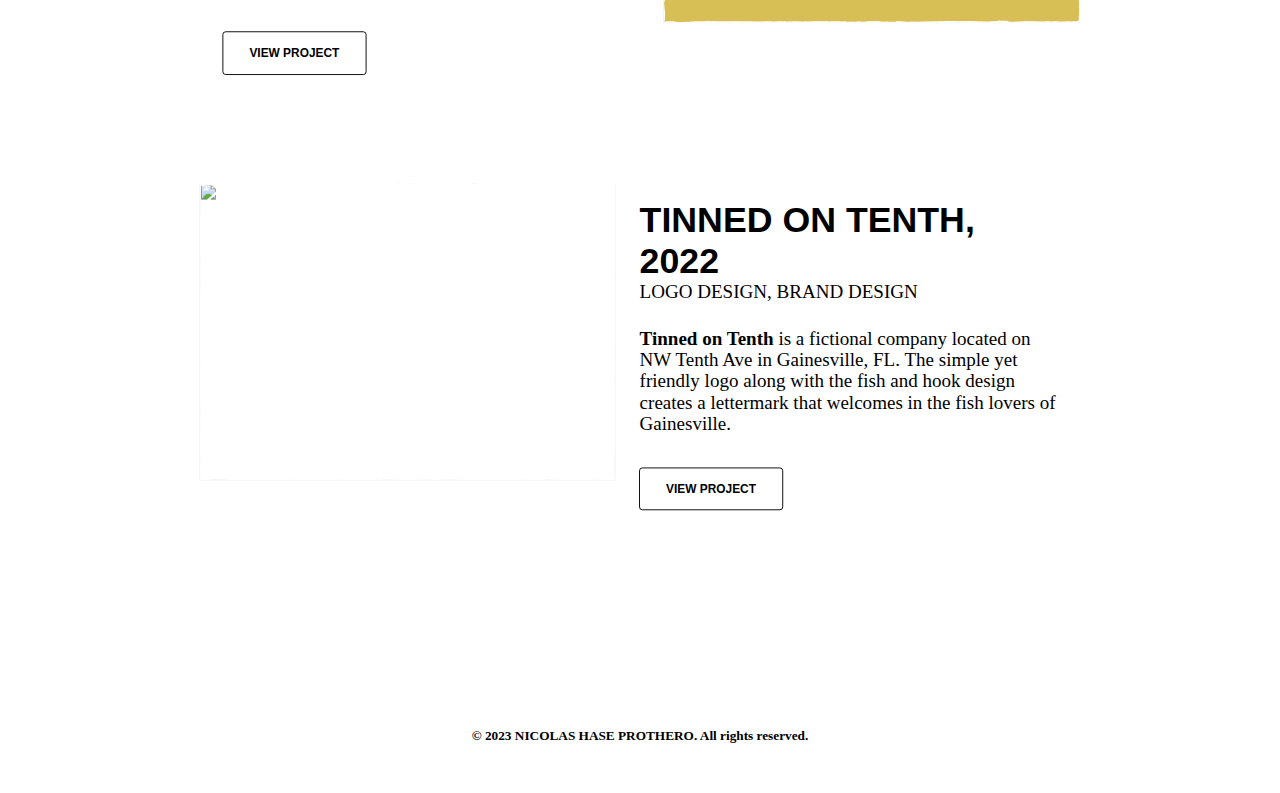
==== commit 9900e970: "adding filesite" ====
--- a/index.html
+++ b/index.html
@@ -6,7 +6,7 @@
         <link rel="stylesheet" href="https://use.typekit.net/yju3fsj.css">
 
         <!-- INFORMATION -->
-        <title>NIC HASE PROTHERO</title>
+        <title>NICOLAS PROTHERO</title>
         <meta name="description" content="Nic Hase's Portfolio">
         <meta name="author" content="Nicolas Prothero">
 
@@ -30,7 +30,7 @@
                         <h1 id="bigName">NICOLAS HASE PROTHERO</h1>
                     </span>
                     <span id="onRight">
-                        <h2 id="smallIntro">i am a web designer, graphic designer, illustrator, and <a href="https://nicolasprothero.com/" target="_blank"><u>frontend developer.</u></a></h2>
+                        <h2 id="smallIntro">i am a web designer, graphic designer, illustrator, and <a href="https://nicolasprothero.com/" target="_blank"><u>software developer.</u></a></h2>
                     </span>
                 </div>
                 <img src="img/BannerOct23.png" id="bannerImage">
@@ -47,48 +47,48 @@
                     <span id="onRightBottom">
                         <h2><b>some links</b></h2>
                         <a id="contactText" href="mailto:contact@nicolasprothero.com"><i>email</i></a><br>
-                        <a id="contactText" href="https://www.instagram.com/nic_hase/" target="_blank"><i>instagram</i></a><br>
-                        <a id="contactText" href="https://www.github.com/nicolasprothero" target="_blank"><i>github</i></a>
+                        <a id="contactText" href="https://www.instagram.com/nic_hase/" target="_blank"><i>LinkedIn</i></a><br>
+                        <a id="contactText" href="https://www.github.com/nicolasprothero" target="_blank"><i>Github</i></a>
                     </span>
                 </div>
             </section>
             <div class="desktopWork">
                 <section id="workPage">
-                    <h1 style="position:relative">WEB DEV WORK</h1>
+                    <h1 style="position:relative">WEB DESIGN WORK</h1>
+                    <div id="workLeft">
+                        <img src="img/frame.png" id="frame">
+                        <img src="img/filesite.png" id="workImage">
+                        <div id="workInformation">
+                            <h3 id = "workTitle">FILE.SITE, 2023</h3>
+                            <h2 id ="workTopics">UI/UX, WEB DESIGN, DEVELOPMENT</h2>
+                            <h2 id ="workText"><b>file.site</b> is a website that allows users to easily store and transfer files across devices.</h2>
+                            <a href="/projects/filesite/filesite.html"><button id="workingButton">VIEW PROJECT</button></a>
+                        </div>
+                    </div>
+                    <div id="workRight">
+                        <div id="workInformation">
+                            <h3 id = "workTitle">PILEA, 2022</h3>
+                            <h2 id ="workTopics">UI/UX, MOBILE DESIGN, ICONOGRAPHY</h2>
+                            <h2 id ="workText"><b>Pilea</b> is a plant care app that allows houseplant owners to get reminded when and how their plants should be cared for.</h2>
+                            <a href="/projects/pilea.html"><button id="workingButton">VIEW PROJECT</button></a>
+                        </div>
+                        <img src="img/frame.png" id="frame">
+                        <img src="img/pilea.png" id="workImage">
+                    </div>
                     <div id="workLeft">
                         <img src="img/frame.png" id="frame">
                         <img src="img/programming.png" id="workImage">
                         <div id="workInformation">
                             <h3 id = "workTitle">WEB DEV PORTFOLIO, 2022</h3>
-                            <h2 id ="workTopics">HTML, CSS, JAVASCRIPT, ILLUSTRATION</h2>
-                            <h2 id ="workText"><b>nicolasprothero.com</b> is a website made using HTML, CSS, and some JavaScript, used to showcase my web development and personal programming projects. It features a comforting design with original illustrations that change to reflect the information that the user is hovering over.</h2>
-                            <a href="https://nicolasprothero.com/" target="_blank"><button id="workingButton">VISIT SITE</button></a>
-                        </div>
-                    </div>
-                    <div id="workRight">
-                        <div id="workInformation">
-                            <h3 id = "workTitle">SPROUT SHOOTER, 2022</h3>
-                            <h2 id ="workTopics"> JAVSCRIPT, HTML, CSS</h2>
-                            <h2 id ="workText"><b>Sprout Shooter</b> is a web game, coded entirely in Javascript and HTML/CSS, that can be played on a web browser. All original hand drawn sprites and images. Features a functioning score, level, and sharing feature.</h2>
-                            <a href="https://sproutshooter.com/" target="_blank"><button id="workingButton">VISIT SITE</button></a>
-                        </div>
-                        <img src="img/frame.png" id="frame">
-                        <img src="img/sproutShooter.png" id="workImage">
+                            <h2 id ="workTopics">WEB DESIGN, DEVELOPMENT</h2>
+                            <h2 id ="workText"><b>nicolasprothero.com</b> is a website featuring a comforting design to show off my software engineering projects.</h2>
+                            <a href="https://nicolasprothero.com/" target="_blank"><button id="workingButton">VIEW PROJECT</button></a>
+                        </div>
                     </div>
                     <!-- <a href="/webdev.html"><h3 id = "moreWorkTitle">ARCHIVED WEB DEV WORK</h3></a> -->
                 </section>
                 <section id="workPage">
-                    <h1 style="position:relative">DESIGN WORK</h1>
-                    <div id="workRight">
-                        <div id="workInformation">
-                            <h3 id = "workTitle">PILEA, 2022</h3>
-                            <h2 id ="workTopics">UI/UX, APP DESIGN, PROTOTYPING, ICONOGRAPHY</h2>
-                            <h2 id ="workText"><b>Pilea</b> is a plant care app prototype created in Adobe XD. The app allows houseplant owners to add their plants and get reminded when and how they should be cared for. The design utilizes original iconography and illustrations to create a stress-free environment for a sometimes forgetful task.</h2>
-                            <a href="/projects/pilea.html"><button id="workingButton">VIEW PROJECT</button></a>
-                        </div>
-                        <img src="img/frame.png" id="frame">
-                        <img src="img/pilea.png" id="workImage">
-                    </div>
+                    <h1 style="position:relative">GRAPHIC DESIGN WORK</h1>
                     <div id="workLeft">
                         <img src="img/frame.png" id="frame">
                         <img src="img/talkGT.png" id="workImage">
@@ -127,38 +127,38 @@
                     <h1 style="position:relative">WEB DEV WORK</h1>
                     <div id="workLeft">
                         <img src="img/frame.png" id="frame">
-                        <img src="img/programming.png" id="workImage">
-                        <div id="workInformation">
-                            <h3 id = "workTitle">WEB DEV PORTFOLIO, 2022</h3>
-                            <h2 id ="workTopics">HTML, CSS, JAVASCRIPT, ILLUSTRATION</h2>
-                            <h2 id ="workText"><b>nicolasprothero.com</b> is a website made using HTML, CSS, and some JavaScript, used to showcase my web development and personal programming projects. It features a comforting design with original illustrations that change to reflect the information that the user is hovering over.</h2>
-                            <a href="https://nicolasprothero.com/" target="_blank"><button id="workingButton">VISIT SITE</button></a>
-                        </div>
-                    </div>
-                    <div id="workRight">
-                        <img src="img/frame.png" id="frame">
-                        <img src="img/sproutShooter.png" id="workImage">
-                        <div id="workInformation">
-                            <h3 id = "workTitle">SPROUT SHOOTER, 2022</h3>
-                            <h2 id ="workTopics"> JAVSCRIPT, HTML, CSS</h2>
-                            <h2 id ="workText"><b>Sprout Shooter</b> is a web game, coded entirely in Javascript and HTML/CSS, that can be played on a web browser. All original hand drawn sprites and images. Features a functioning score, level, and sharing feature.</h2>
-                            <a href="https://sproutshooter.com/" target="_blank"><button id="workingButton">VISIT SITE</button></a>
-                        </div>
-                    </div>
-                    <!-- <a href="/webdev.html"><h3 id = "moreWorkTitle">ARCHIVED WEB DEV WORK</h3></a> -->
-                </section>
-                <section id="workPage">
-                    <h1 style="position:relative">DESIGN WORK</h1>
+                        <img src="img/filesite.png" id="workImage">
+                        <div id="workInformation">
+                            <h3 id = "workTitle">FILE.SITE, 2023</h3>
+                            <h2 id ="workTopics">UI/UX, WEB DESIGN, DEVELOPMENT</h2>
+                            <h2 id ="workText"><b>file.site</b> is a website that allows users to easily store and transfer files across devices.</h2>
+                            <a href="/projects/filesite/filesite.html"><button id="workingButton">VIEW PROJECT</button></a>
+                        </div>
+                    </div>
                     <div id="workRight">
                         <img src="img/frame.png" id="frame">
                         <img src="img/pilea.png" id="workImage">
                         <div id="workInformation">
                             <h3 id = "workTitle">PILEA, 2022</h3>
                             <h2 id ="workTopics">UI/UX, APP DESIGN, PROTOTYPING, ICONOGRAPHY</h2>
-                            <h2 id ="workText"><b>Pilea</b> is a plant care app prototype created in Adobe XD. The app allows houseplant owners to add their plants and get reminded when and how they should be cared for. The design utilizes original iconography and illustrations to create a stress-free environment for a sometimes forgetful task.</h2>
+                            <h2 id ="workText"><b>Pilea</b> is a plant care app that allows houseplant owners to get reminded when and how their plants should be cared for.</h2>
                             <a href="/projects/pilea.html"><button id="workingButton">VIEW PROJECT</button></a>
                         </div>
                     </div>
+                    <div id="workLeft">
+                        <img src="img/frame.png" id="frame">
+                        <img src="img/programming.png" id="workImage">
+                        <div id="workInformation">
+                            <h3 id = "workTitle">WEB DEV PORTFOLIO, 2022</h3>
+                            <h2 id ="workTopics">WEB DESIGN, DEVELOPMENT</h2>
+                            <h2 id ="workText"><b>nicolasprothero.com</b> is a website featuring a comforting design to show off my software engineering projects.</h2>
+                            <a href="https://nicolasprothero.com/" target="_blank"><button id="workingButton">VIEW PROJECT</button></a>
+                        </div>
+                    </div>
+                    <!-- <a href="/webdev.html"><h3 id = "moreWorkTitle">ARCHIVED WEB DEV WORK</h3></a> -->
+                </section>
+                <section id="workPage">
+                    <h1 style="position:relative">DESIGN WORK</h1>
                     <div id="workLeft">
                         <img src="img/frame.png" id="frame">
                         <img src="img/talkGT.png" id="workImage">
--- a/style.css
+++ b/style.css
@@ -86,7 +86,7 @@
 #frontPage {
     padding: 0vh 2vw 1vh 2vw;
     margin: auto;
-    scale: 93%;
+    scale: 90%;
 }
 
 #aroundImage {
@@ -159,7 +159,7 @@
 #workTitle {
     font-family: "trumpsoftpro", sans-serif;
     font-weight: bold;
-    font-size: 4vw;
+    font-size: 3vw;
 }
 
 #moreWorkTitle {
@@ -172,12 +172,12 @@
 }
 
 #workTopics {
-    font-size: 1.2vw;
+    font-size: 1.6vw;
 }
 
 #workText {
     padding: 3vh 0vw 3vh 0vw;
-    font-size: 1.2vw;
+    font-size: 1.6vw;
 }
 
 #footerPage {
@@ -257,8 +257,7 @@
 }
 
 #projectSmallImage {
-    width: 25vw;
-    height: 25vw;
+    height: 20vw;
 }
 
 #projectSmallText {
